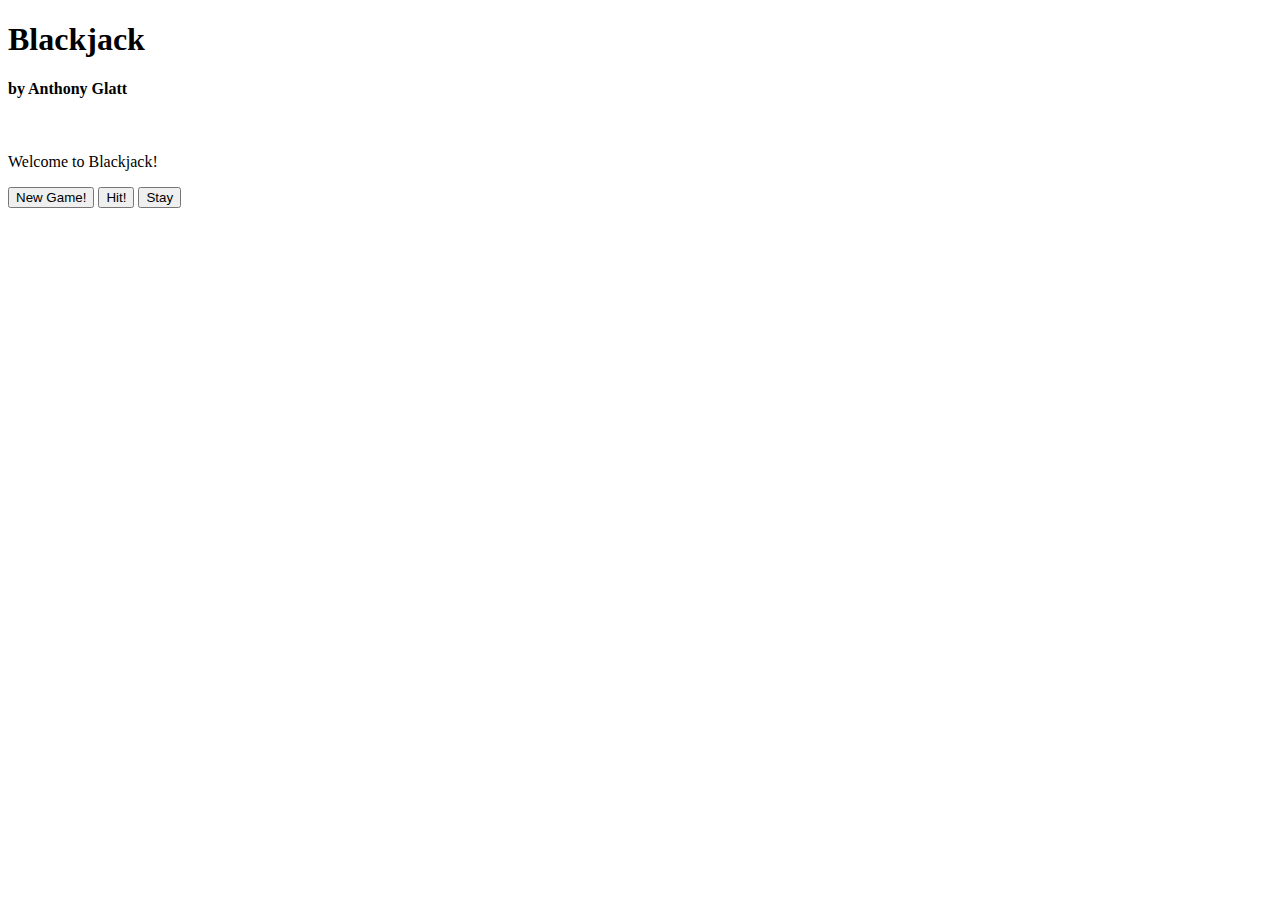
==== Blackjack/index.html @ 6a0adab3 "Blackjack - Javascript" ====
<!DOCTYPE html>
<html>

  <head>
    <link rel="stylesheet" href="style.css">
  </head>

  <body>
    <h1 id="title">Blackjack</h1>
    <h4>by Anthony Glatt</h4>
    <br>
    
    <p id = "text-area">Welcome to Blackjack!</p>
    <button id = "new-game-button">New Game!</button>
    <button id = "hit-button">Hit!</button>
    <button id = "stay-button">Stay</button>
    
    
    
    <script src="script.js"></script>
  </body>

</html>
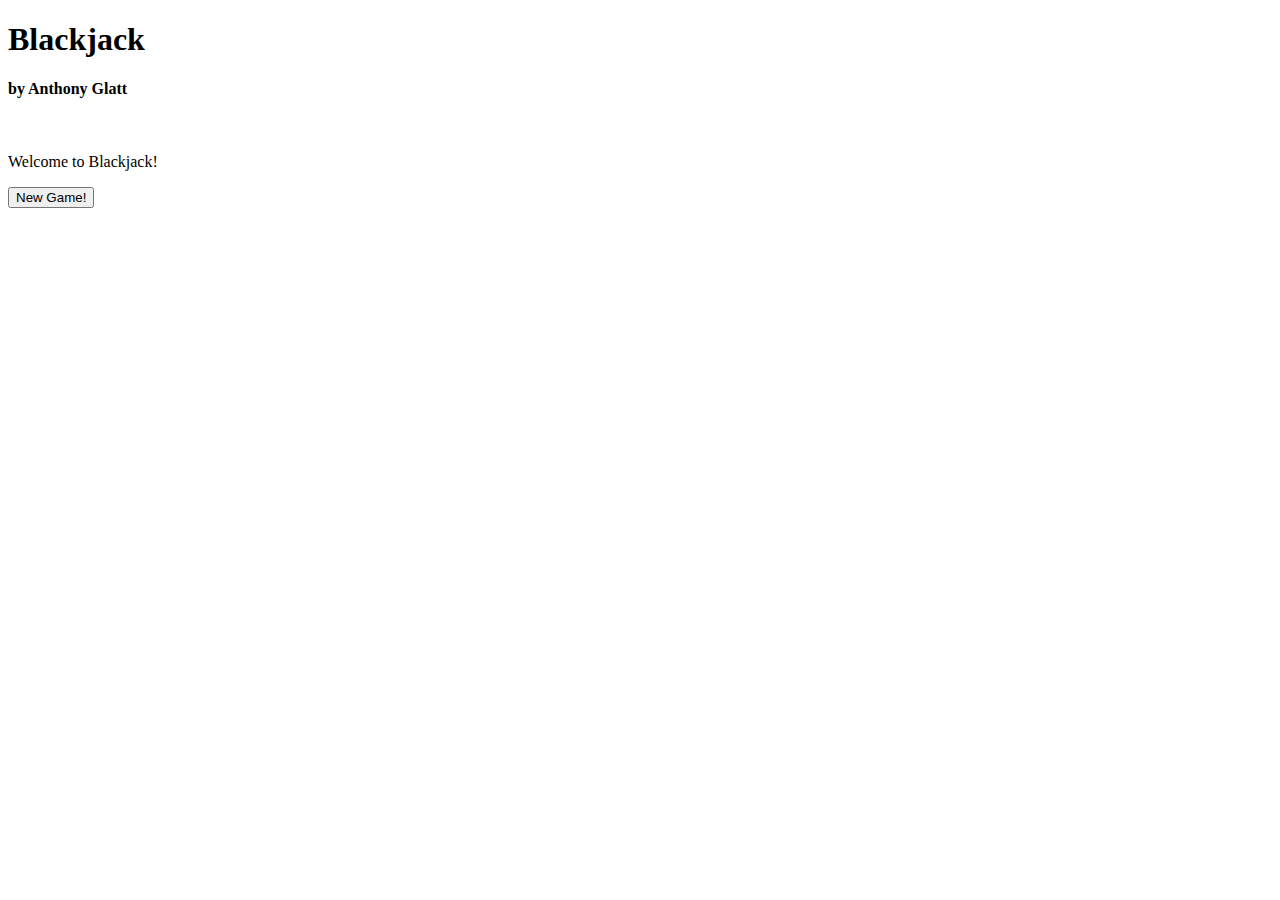
==== commit aa8289eb: "Fixed the issue" ====
--- a/Blackjack/index.html
+++ b/Blackjack/index.html
@@ -17,7 +17,8 @@
     
     
     
-    <script src="script.js"></script>
+    
   </body>
 
-</html>+</html>
+<script src="./js/js.js"></script>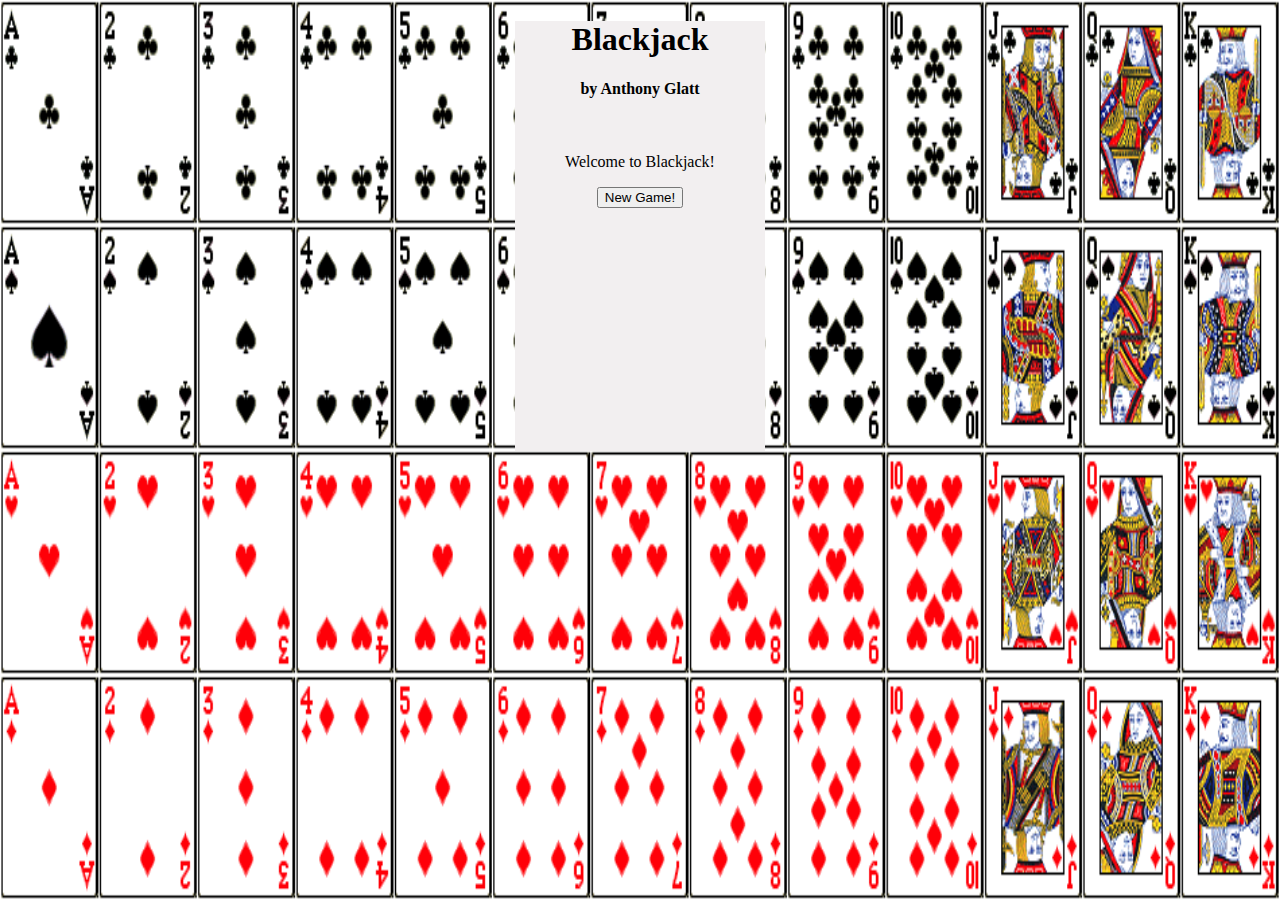
==== commit a2cde6fd: "Updated" ====
--- a/Blackjack/index.html
+++ b/Blackjack/index.html
@@ -2,23 +2,24 @@
 <html>
 
   <head>
-    <link rel="stylesheet" href="style.css">
+    <link rel="stylesheet" href="./css/style.css">
+	<title>Blackjack</title>
   </head>
 
   <body>
-    <h1 id="title">Blackjack</h1>
-    <h4>by Anthony Glatt</h4>
-    <br>
+	<div class="playground">
+		<h1 id="title">Blackjack</h1>
+		<h4>by Anthony Glatt</h4>
+		<br>
+		
+		<p id = "text-area">Welcome to Blackjack!</p>
+		<button id = "new-game-button">New Game!</button>
+		<button id = "hit-button">Hit!</button>
+		<button id = "stay-button">Stay</button>
+    </div>
     
-    <p id = "text-area">Welcome to Blackjack!</p>
-    <button id = "new-game-button">New Game!</button>
-    <button id = "hit-button">Hit!</button>
-    <button id = "stay-button">Stay</button>
-    
-    
-    
+  <script src="./js/js.js"></script>  
     
   </body>
 
 </html>
-<script src="./js/js.js"></script>--- a/Blackjack/css/style.css
+++ b/Blackjack/css/style.css
@@ -0,0 +1,14 @@
+body{
+	background-image: url("../img/cards.png");
+	background-repeat: no-repeat;
+	background-size: 100% 900px;
+	max-width: 250px;
+	margin: auto;
+}
+
+.playground{
+	background-color: #f2eff0;
+	height: 430px;
+	width: 250px;
+	text-align: center;
+}